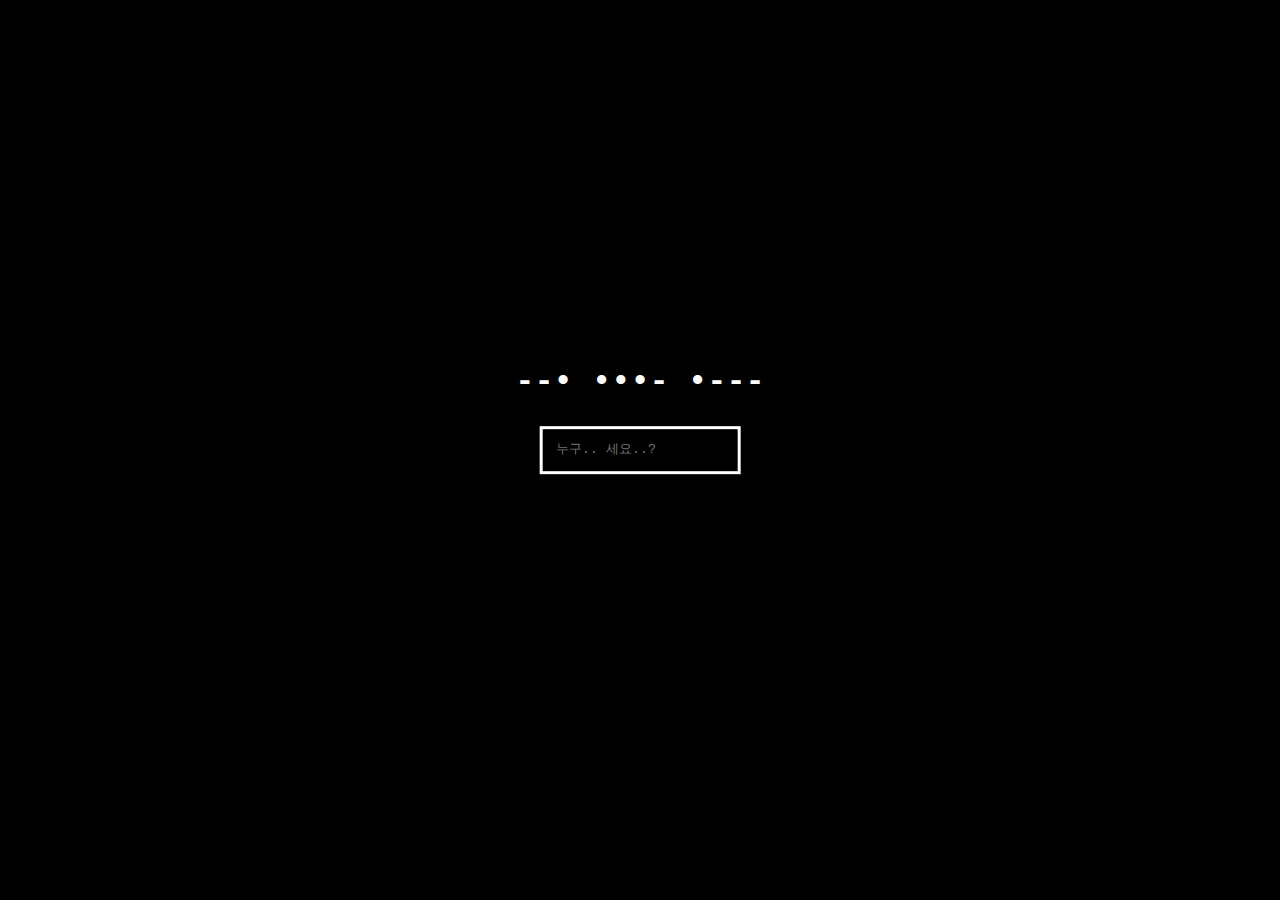
==== index.html @ 9e32b354 "Add files via upload" ====
<!DOCTYPE html>
<html>
    <head>
        <title>코랑</title>
        <meta name="viewport" content="width=device-width, initial-scale=1.0", user-scalable=no>
        <style>
            body  {background-color: black;
                   font-family: 'Courier New', monospace;}
            h1    {color: white;
                   font-family: 'Courier New', monospace;
                   position: absolute;
                   top: 40%;
                   left: 50%;
                   margin-right: -50%;
                   transform: translate(-50%, -50%)}
            p     {color: lightgrey;
                   font-family: 'Courier New', monospace;}
            input {padding: 1em;
                   border: solid 3px white;
                   background-color: black;
                   color: white;
                   font-family: 'Courier New', monospace;
                   position: absolute;
                   top: 50%;
                   left: 50%;
                   margin-right: -50%;
                   transform: translate(-50%, -50%)
                   }
        </style>
    </head>

    <body style="background-color:black;">
        <form onsubmit="getInputValue();">
            <h1>--• •••- •---</h1>
            <input type="text" placeholder="누구.. 세요..?" id="password">
        </form>

       <script>
          function getInputValue(){
                // Selecting the input element and get its value
                var inputVal = document.getElementById("password").value;
                // Displaying the value
                if (inputVal == "21-06-24 7548930572")
                {
                    window.location = 'home.html';
                } else {
                    alert("까불지마.");
                }
            }
        </script>
    </body>
</html>
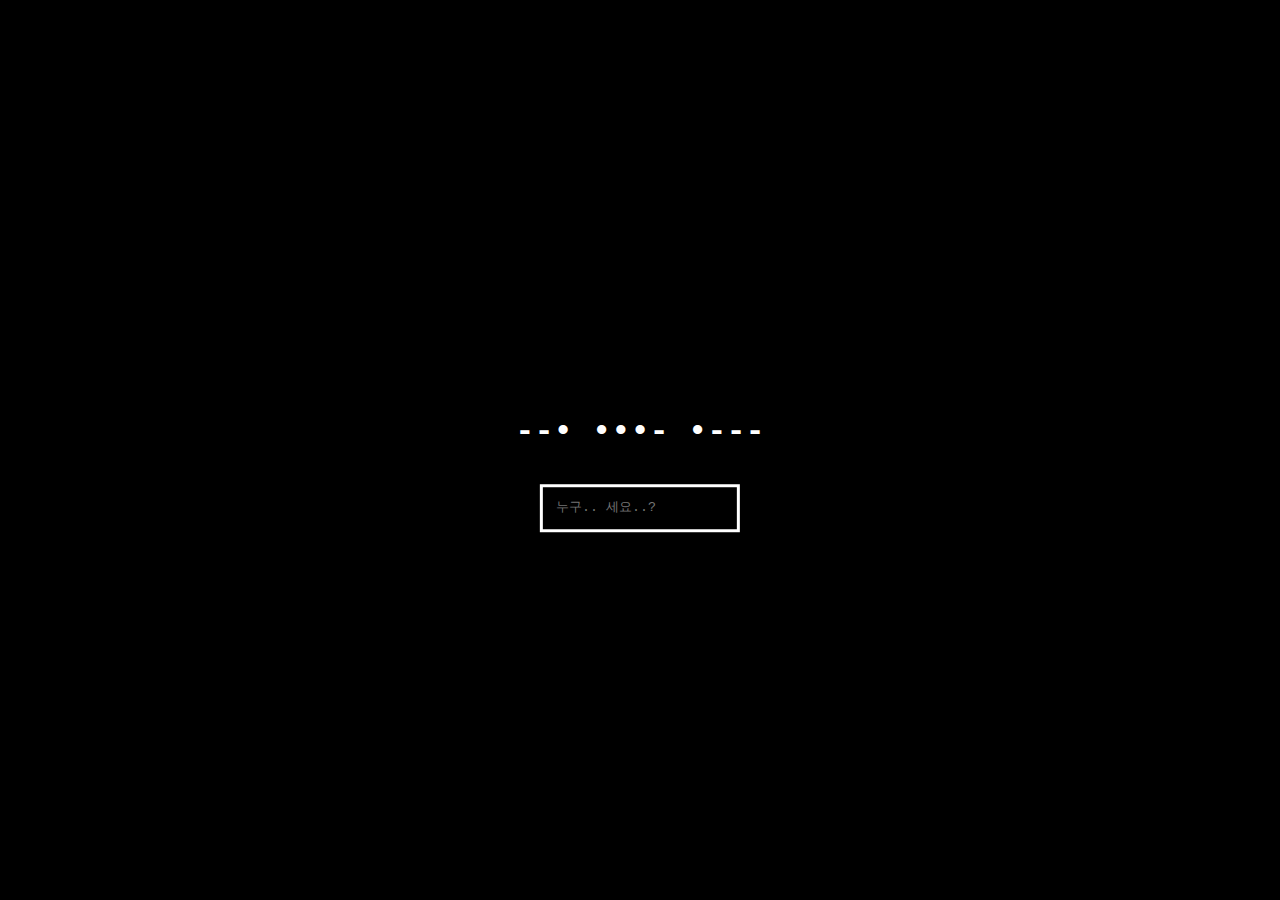
==== commit 7be9f2fb: "Add files via upload" ====
--- a/index.html
+++ b/index.html
@@ -2,17 +2,14 @@
 <html>
     <head>
         <title>코랑</title>
-        <meta name="viewport" content="width=device-width, initial-scale=1.0", user-scalable=no>
+        <meta name="viewport" content="width=device-width, initial-scale=1.0, user-scalable=no">
         <style>
             body  {background-color: black;
                    font-family: 'Courier New', monospace;}
             h1    {color: white;
                    font-family: 'Courier New', monospace;
-                   position: absolute;
-                   top: 40%;
-                   left: 50%;
-                   margin-right: -50%;
-                   transform: translate(-50%, -50%)}
+                   text-align: center;
+            }
             p     {color: lightgrey;
                    font-family: 'Courier New', monospace;}
             input {padding: 1em;
@@ -21,20 +18,28 @@
                    color: white;
                    font-family: 'Courier New', monospace;
                    position: absolute;
-                   top: 50%;
                    left: 50%;
                    margin-right: -50%;
                    transform: translate(-50%, -50%)
                    }
+            div {
+                position: absolute;
+                top: 50%;
+                left: 50%;
+                margin-right: -50%;
+                transform: translate(-50%, -50%)
+                }
         </style>
     </head>
 
     <body style="background-color:black;">
-        <form onsubmit="getInputValue();">
-            <h1>--• •••- •---</h1>
-            <input type="text" placeholder="누구.. 세요..?" id="password">
-        </form>
-
+        <div>
+            <form onsubmit="getInputValue();">
+                <h1>--• •••- •---</h1>
+                <br></br>
+                <input type="text" placeholder="누구.. 세요..?" id="password">
+            </form>
+        </div>
        <script>
           function getInputValue(){
                 // Selecting the input element and get its value
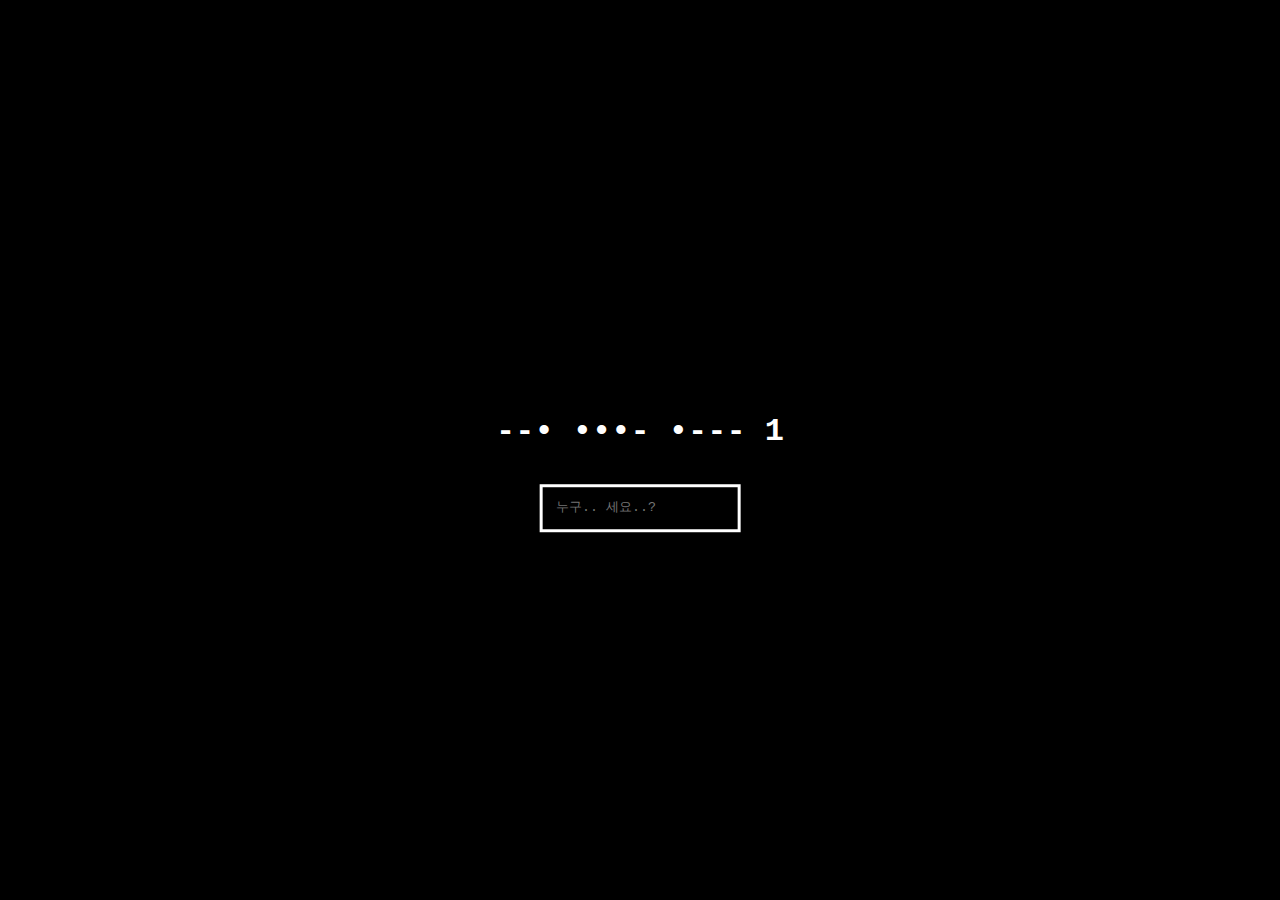
==== commit 4126cafe: "Add files via upload" ====
--- a/index.html
+++ b/index.html
@@ -35,7 +35,7 @@
     <body style="background-color:black;">
         <div>
             <form onsubmit="getInputValue();">
-                <h1>--• •••- •---</h1>
+                <h1>--• •••- •--- 1</h1>
                 <br></br>
                 <input type="text" placeholder="누구.. 세요..?" id="password">
             </form>
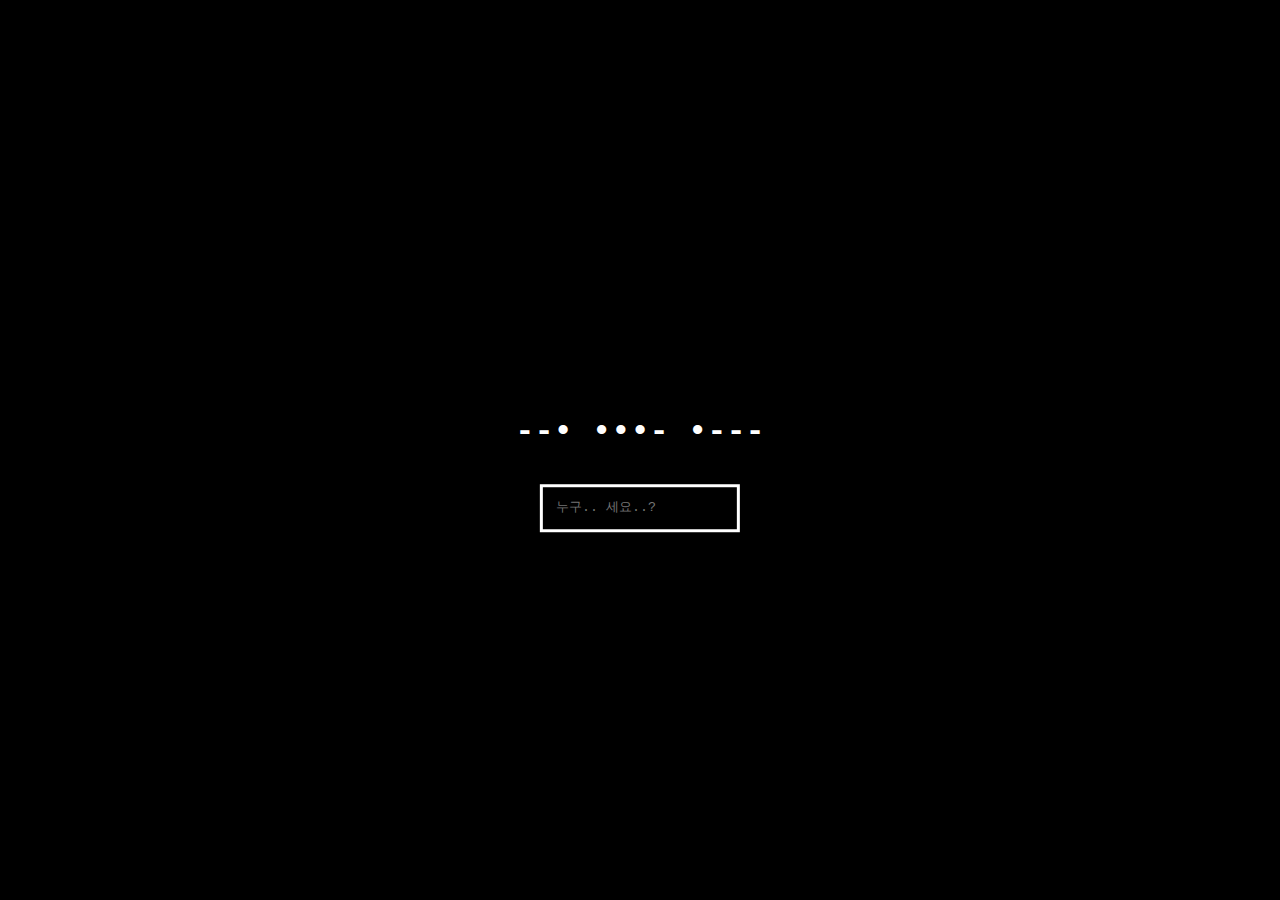
==== commit 2029de85: "Add files via upload" ====
--- a/index.html
+++ b/index.html
@@ -35,7 +35,7 @@
     <body style="background-color:black;">
         <div>
             <form onsubmit="getInputValue();">
-                <h1>--• •••- •--- 1</h1>
+                <h1>--• •••- •---</h1>
                 <br></br>
                 <input type="text" placeholder="누구.. 세요..?" id="password">
             </form>
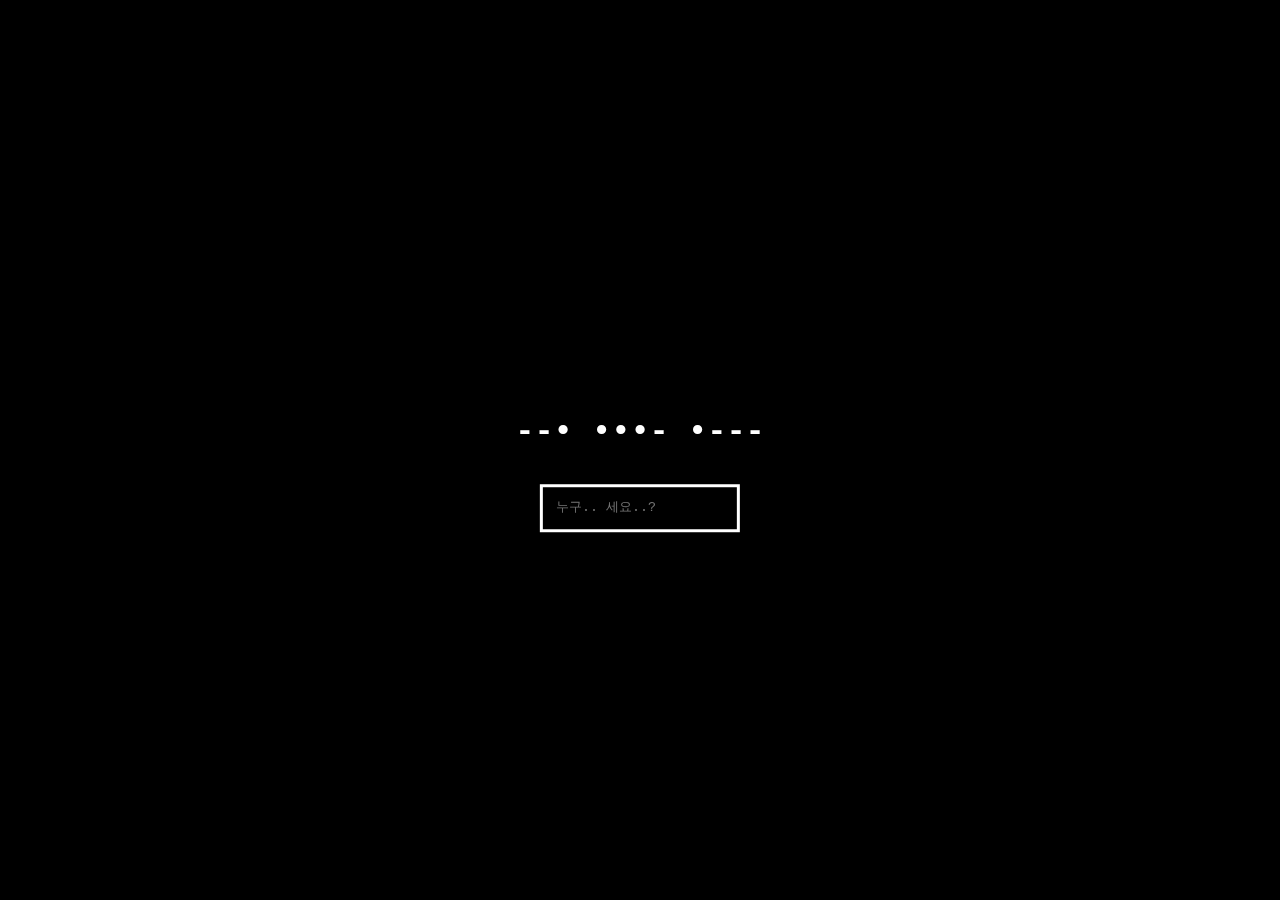
==== commit 94f5d427: "Add files via upload" ====
--- a/index.html
+++ b/index.html
@@ -1,57 +1,137 @@
 <!DOCTYPE html>
 <html>
-    <head>
-        <title>코랑</title>
-        <meta name="viewport" content="width=device-width, initial-scale=1.0, user-scalable=no">
-        <style>
-            body  {background-color: black;
-                   font-family: 'Courier New', monospace;}
-            h1    {color: white;
-                   font-family: 'Courier New', monospace;
-                   text-align: center;
-            }
-            p     {color: lightgrey;
-                   font-family: 'Courier New', monospace;}
-            input {padding: 1em;
-                   border: solid 3px white;
-                   background-color: black;
-                   color: white;
-                   font-family: 'Courier New', monospace;
-                   position: absolute;
-                   left: 50%;
-                   margin-right: -50%;
-                   transform: translate(-50%, -50%)
-                   }
-            div {
-                position: absolute;
-                top: 50%;
-                left: 50%;
-                margin-right: -50%;
-                transform: translate(-50%, -50%)
-                }
-        </style>
-    </head>
 
-    <body style="background-color:black;">
-        <div>
-            <form onsubmit="getInputValue();">
-                <h1>--• •••- •---</h1>
-                <br></br>
-                <input type="text" placeholder="누구.. 세요..?" id="password">
-            </form>
+  <head>
+    <title>코랑</title>
+    <meta name="viewport" content="width=device-width, initial-scale=1.0, user-scalable=no">
+    <style>
+      body {
+        background-color: black;
+        font-family: 'Courier New', monospace;
+      }
+
+      h1 {
+        color: white;
+        font-family: 'Courier New', monospace;
+        text-align: center;
+      }
+
+      p {
+        color: lightgrey;
+        font-family: 'Courier New', monospace;
+      }
+
+      video {
+        position: absolute;
+        margin-top: -51%;
+        margin-left: -100%;
+        width: 300%;
+        height: 300%;
+        -o-object-fit: contain;
+        object-fit: contain;
+        -o-object-position: center;
+        object-position: center;
+        z-index: -1;
+      }
+
+      input {
+        padding: 1em;
+        border: solid 3px white;
+        background-color: black;
+        color: white;
+        font-family: 'Courier New', monospace;
+        position: absolute;
+        left: 50%;
+        margin-right: -50%;
+        transform: translate(-50%, -50%)
+      }
+
+      .overlay h1 {
+      display: flex;
+      align-items: center;
+      justify-content: center;
+      }
+
+      input:focus {
+        outline: none
+      }
+
+      .background {
+        position: absolute;
+        top: 50%;
+        left: 50%;
+        margin-right: -50%;
+        transform: translate(-50%, -50%);
+        animation: fadeInAnimation ease 3s;
+        animation-iteration-count: 1;
+        animation-fill-mode: forwards;
+      }
+
+      @keyframes fadeInAnimation {
+        0% {
+          opacity: 0;
+        }
+
+        100% {
+          opacity: 1;
+        }
+      }
+
+      @keyframes fadeOutAnimation {
+        0% {
+          opacity: 1;
+        }
+
+        100% {
+          opacity: 0;
+        }
+      }
+
+    </style>
+  </head>
+
+  <body style="background-color:black;">
+    <script>
+      function getInputValue() {
+        // Selecting the input element and get its value
+        var inputVal = document.getElementById("password").value;
+        // Displaying the value
+        if (inputVal == "21-06-24 JH" || inputVal == "21-06-24 YJ") {
+          homeTransition(document.getElementById("heading"), 1000);
+        } else {
+          alert("까불지마.");
+        }
+      }
+    </script>
+
+    <div class='background'>
+      <form onsubmit="getInputValue(); return false">
+          <video id='intro' width="1000" height="1000" muted>
+            <source src="video/korang_intro.mp4" type="video/mp4">
+          </video>
+        <div class='overlay'>
+          <h1 id="heading">--• •••- •---</h1>
+          <br></br>
+        <input type="text" placeholder="누구.. 세요..?" id="password">
         </div>
-       <script>
-          function getInputValue(){
-                // Selecting the input element and get its value
-                var inputVal = document.getElementById("password").value;
-                // Displaying the value
-                if (inputVal == "21-06-24 7548930572")
-                {
-                    window.location = 'home.html';
-                } else {
-                    alert("까불지마.");
-                }
-            }
-        </script>
-    </body>
-</html>+      </form>
+    </div>
+
+    <script>
+    var vid = document.getElementById("intro");
+      
+    function homeTransition( el, speed ) {
+      var seconds = speed/1000;
+      el.style.transition = "opacity "+seconds+"s ease";
+      el.style.opacity = 0;
+      vid.play();
+      setTimeout(homeRedirect, 10000);  
+    }
+
+    function homeRedirect() {
+      window.location.replace('home.html');
+    }
+    </script>
+  </body>
+
+</html>
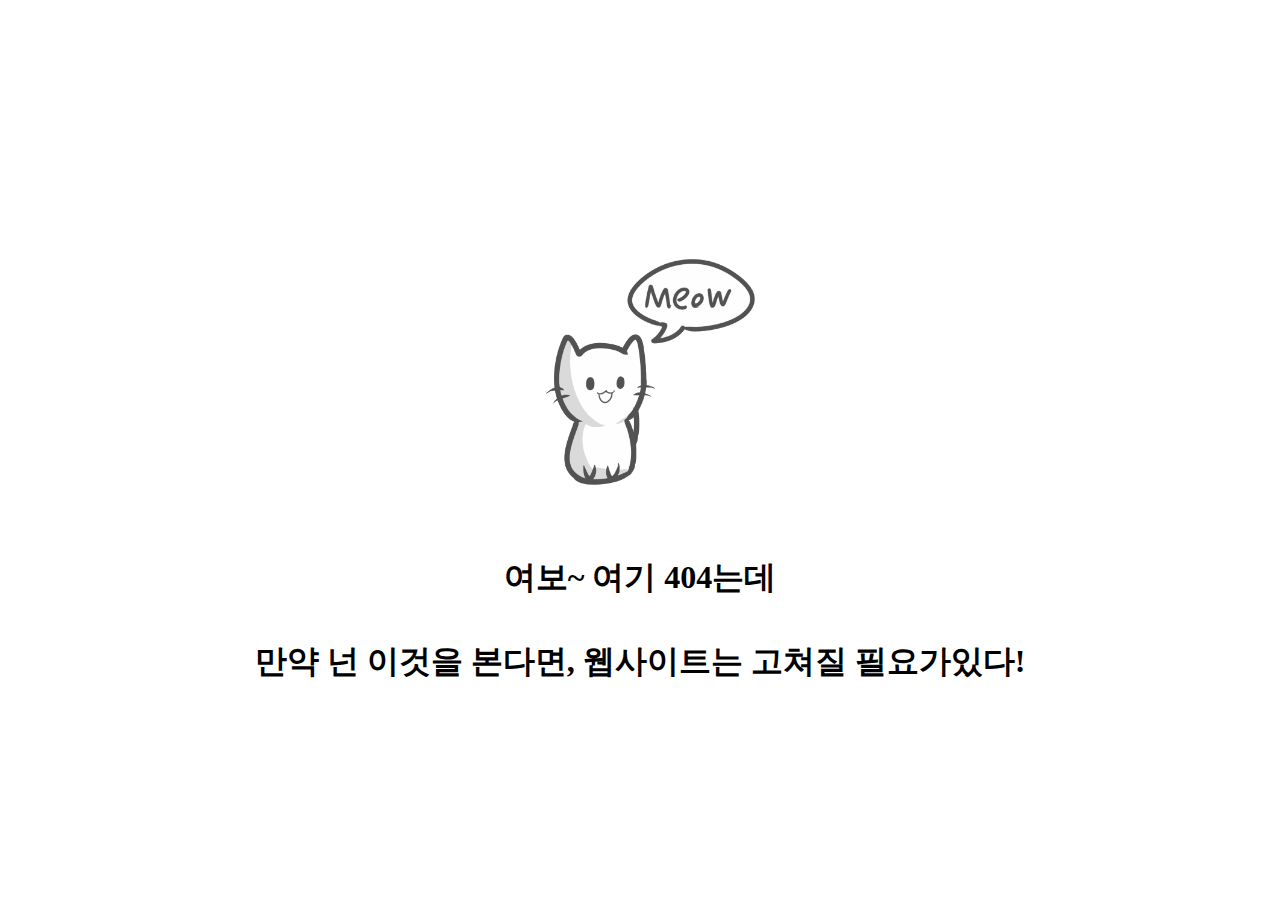
==== commit b06f4b38: "Rename 404.html to index.html" ====
--- a/index.html
+++ b/index.html
@@ -1,137 +1,67 @@
-<!DOCTYPE html>
-<html>
+<body>
 
-  <head>
-    <title>코랑</title>
-    <meta name="viewport" content="width=device-width, initial-scale=1.0, user-scalable=no">
-    <style>
-      body {
-        background-color: black;
-        font-family: 'Courier New', monospace;
-      }
+<style>
+    * {
+    margin: 0;
+    padding: 0;
+    box-sizing: border-box;
+  }
+  
+h1 {
+    text-align: center;
+    font-family: 'korean';
+}
 
-      h1 {
-        color: white;
-        font-family: 'Courier New', monospace;
-        text-align: center;
-      }
+  body {
+    height: 100vh;
+    width: 100%;
+  }
+  
+  .container {
+    height: 100%;
+    width: 100%;
+    display: flex;
+    flex-direction: column;
+    justify-content: center;
+    align-items: center;
+    gap: 40px;
+  }
+  
+  img {
+    height: 300px;
+  }
+  
+  #fact {
+    margin: auto;
+    width: 60%;
+    text-align: center;
+    font-family: "Short Stack";
+    font-size: 20px;
+  }
+  
+  #getFact {
+    padding: 10px;
+    border: unset;
+    background-color: pink;
+    font-weight: bold;
+    font-size: 20px;
+    border-radius: 15px;
+    font-family: "Short Stack";
+    cursor: pointer;
+    box-shadow: 0 0 15px rgba(0,0,0,0.25);
+  }
 
-      p {
-        color: lightgrey;
-        font-family: 'Courier New', monospace;
-      }
+  @font-face {
+    font-family: "korean";
+    src: url("korean.ttf");
+  }
+  
 
-      video {
-        position: absolute;
-        margin-top: -51%;
-        margin-left: -100%;
-        width: 300%;
-        height: 300%;
-        -o-object-fit: contain;
-        object-fit: contain;
-        -o-object-position: center;
-        object-position: center;
-        z-index: -1;
-      }
+</style>
 
-      input {
-        padding: 1em;
-        border: solid 3px white;
-        background-color: black;
-        color: white;
-        font-family: 'Courier New', monospace;
-        position: absolute;
-        left: 50%;
-        margin-right: -50%;
-        transform: translate(-50%, -50%)
-      }
-
-      .overlay h1 {
-      display: flex;
-      align-items: center;
-      justify-content: center;
-      }
-
-      input:focus {
-        outline: none
-      }
-
-      .background {
-        position: absolute;
-        top: 50%;
-        left: 50%;
-        margin-right: -50%;
-        transform: translate(-50%, -50%);
-        animation: fadeInAnimation ease 3s;
-        animation-iteration-count: 1;
-        animation-fill-mode: forwards;
-      }
-
-      @keyframes fadeInAnimation {
-        0% {
-          opacity: 0;
-        }
-
-        100% {
-          opacity: 1;
-        }
-      }
-
-      @keyframes fadeOutAnimation {
-        0% {
-          opacity: 1;
-        }
-
-        100% {
-          opacity: 0;
-        }
-      }
-
-    </style>
-  </head>
-
-  <body style="background-color:black;">
-    <script>
-      function getInputValue() {
-        // Selecting the input element and get its value
-        var inputVal = document.getElementById("password").value;
-        // Displaying the value
-        if (inputVal == "21-06-24 JH" || inputVal == "21-06-24 YJ") {
-          homeTransition(document.getElementById("heading"), 1000);
-        } else {
-          alert("까불지마.");
-        }
-      }
-    </script>
-
-    <div class='background'>
-      <form onsubmit="getInputValue(); return false">
-          <video id='intro' width="1000" height="1000" muted>
-            <source src="video/korang_intro.mp4" type="video/mp4">
-          </video>
-        <div class='overlay'>
-          <h1 id="heading">--• •••- •---</h1>
-          <br></br>
-        <input type="text" placeholder="누구.. 세요..?" id="password">
-        </div>
-      </form>
+    <div class="container">
+      <img src="img/404cat.gif" alt="">
+        <h1>여보~ 여기 404는데</h1>
+        <h1>만약 넌 이것을 본다면, 웹사이트는 고쳐질 필요가있다!</h1>
     </div>
-
-    <script>
-    var vid = document.getElementById("intro");
-      
-    function homeTransition( el, speed ) {
-      var seconds = speed/1000;
-      el.style.transition = "opacity "+seconds+"s ease";
-      el.style.opacity = 0;
-      vid.play();
-      setTimeout(homeRedirect, 10000);  
-    }
-
-    function homeRedirect() {
-      window.location.replace('home.html');
-    }
-    </script>
   </body>
-
-</html>
